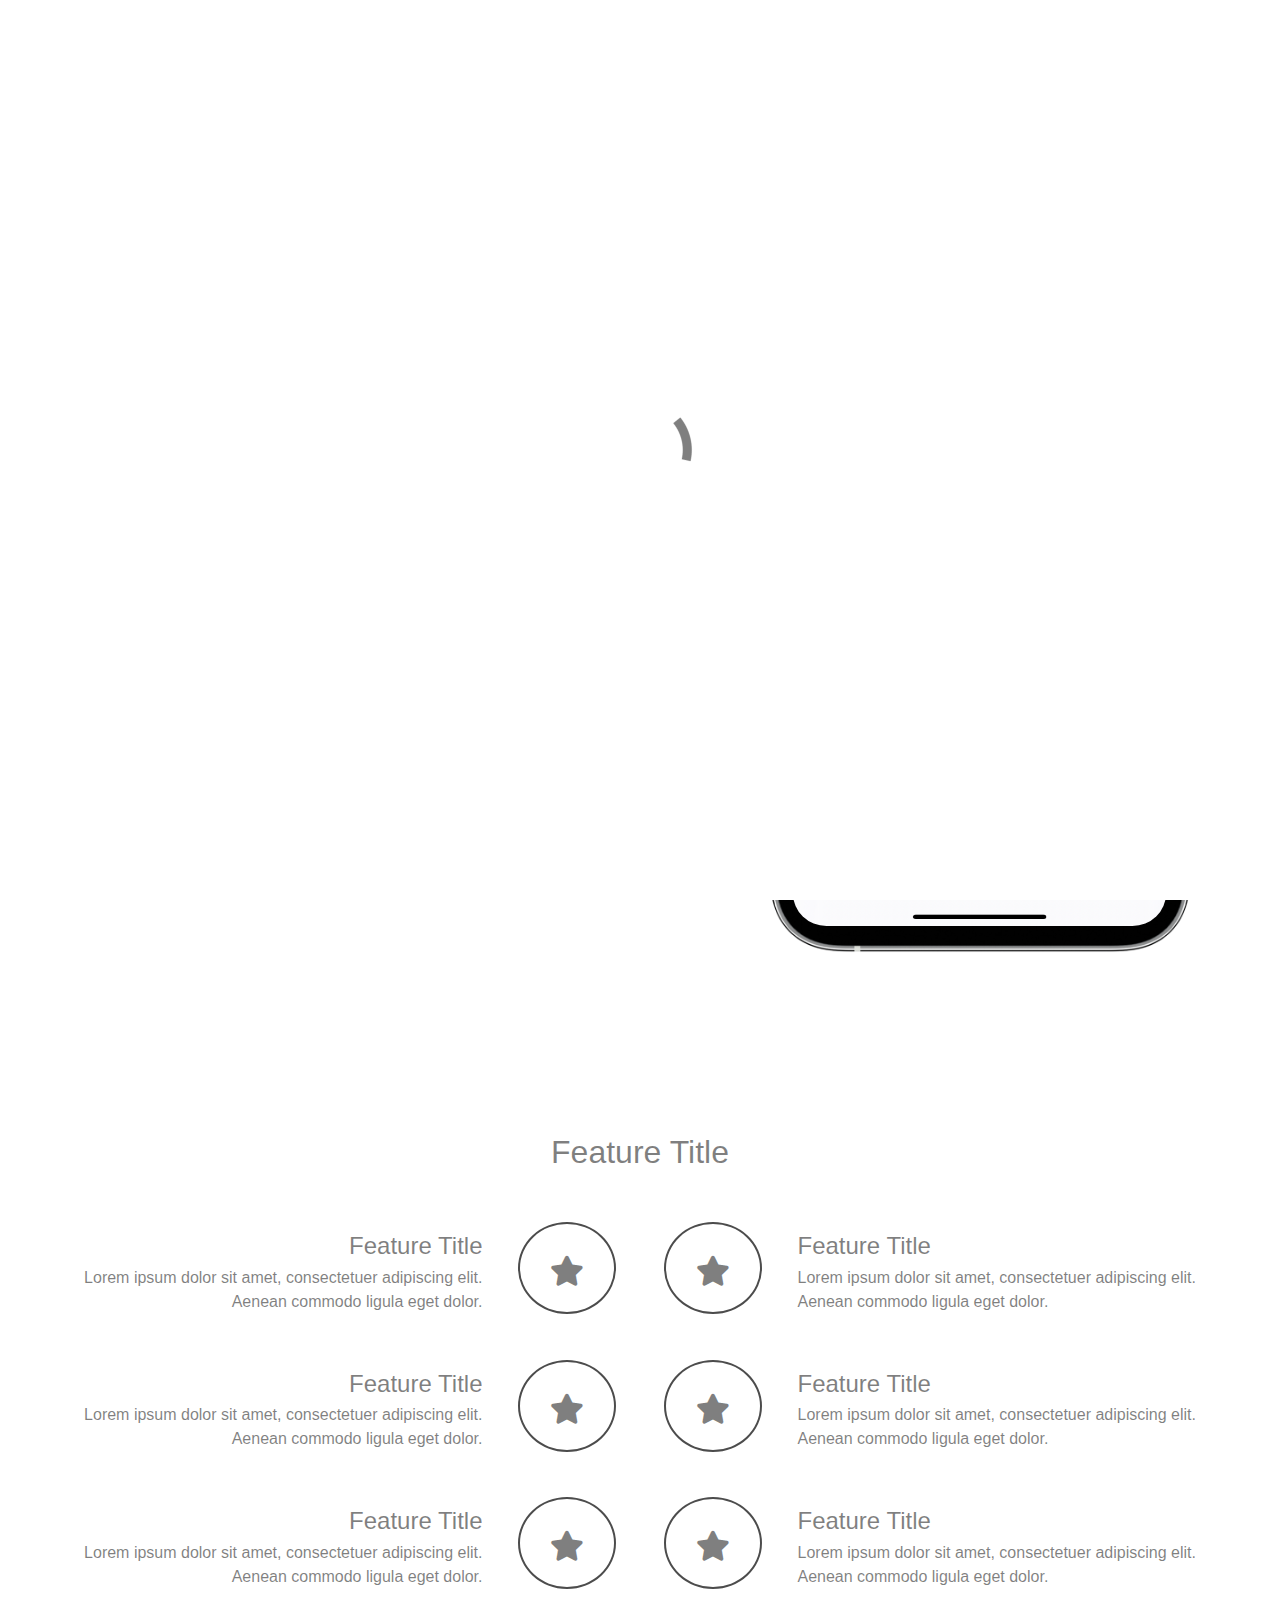
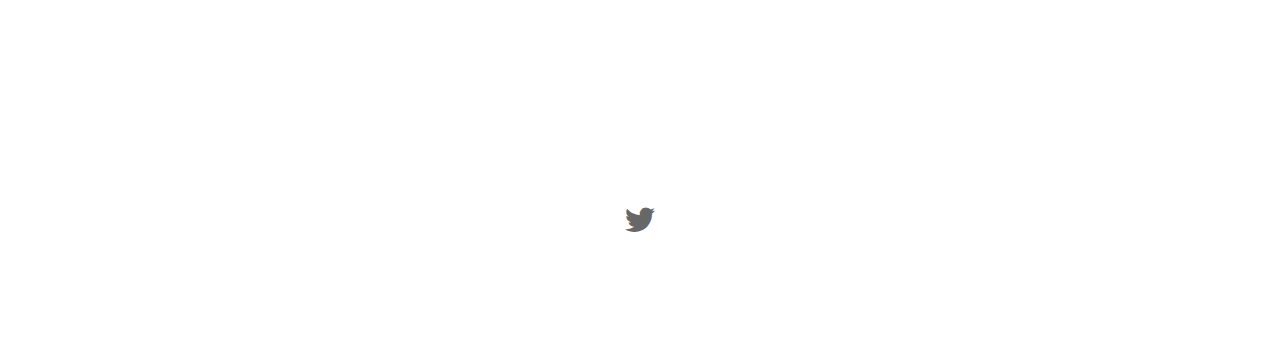
==== docs/index.html @ d51f31ea "move" ====
<!doctype html>
<html>
<head>
    <meta charset="utf-8">
    <meta name="keywords" content="">
    <meta name="description" content="">
    <meta name="viewport" content="width=device-width, initial-scale=1.0, viewport-fit=cover">
	<meta name="robots" content="index, follow">
    <link rel="shortcut icon" type="image/png" href="favicon.png">
    
	<link rel="stylesheet" type="text/css" href="./css/bootstrap.min.css?2874">
	<link rel="stylesheet" type="text/css" href="style.css?4431">
	<link rel="stylesheet" type="text/css" href="./css/animate.min.css?2931">
	<link rel="stylesheet" type="text/css" href="./css/all.min.css">
	
    <title>Home</title>


    
<!-- Analytics -->
 
<!-- Analytics END -->
    
</head>
<body>

<!-- Preloader -->
<div id="page-loading-blocs-notifaction" class="page-preloader"></div>
<!-- Preloader END -->


<!-- Main container -->
<div class="page-container">
    
<!-- bloc-0 -->
<div class="bloc bloc-fill-screen l-bloc" id="bloc-0">
	<div class="container fill-bloc-top-edge">
		<div class="row">
			<div class="col-12">
				<nav class="navbar navbar-light row navbar-expand-md" role="navigation">
					<div class="container-fluid ">
						<a class="navbar-brand" href="index.html">Editormode</a>
						<button id="nav-toggle" type="button" class="ui-navbar-toggler navbar-toggler border-0 p-0 object-hidden ms-auto me-md-0" aria-expanded="false" aria-label="Toggle navigation" data-bs-toggle="collapse" data-bs-target=".navbar-30087">
							<span class="navbar-toggler-icon"></span>
						</button>
						<div class="collapse navbar-collapse navbar-30087 object-hidden">
							<ul class="site-navigation nav navbar-nav object-hidden ms-auto">
								<li class="nav-item">
									<a href="index.html" class="nav-link">Home</a>
								</li>
							</ul>
						</div>
					</div>
				</nav>
			</div>
		</div>
	</div>
	<div class="container">
		<div class="row">
			<div class="col-lg-6 align-self-center col-md-7">
				<h1 class="mg-md text-center h1-style text-md-start">
					ピクセルアートを打つ。想像力を解き放つ。
				</h1>
				<h3 class="mg-md float-none text-center text-md-start">
					軽快で洗練されたインターフェイスを、いつでも、どこでも。
				</h3>
				<div class="text-center d-block text-lg-start text-md-start">
					<a href="index.html" class="btn btn-rd btn-lg btn-azure"><span class="icon-spacer fa fa-arrow-down none icon-white"></span>試用を開始する<br></a>
				</div>
			</div>
			<div class="col-lg-5 offset-lg-1 col-sm-8 offset-sm-2 offset-md-0 col-md-5">
				<div class="mx-auto d-block blocsapp-device blocsapp-device-iphone12 iphone12-black">
					<img src="img/lazyload-ph.png" data-src="img/helo.png" class="img-fluid lazyload " alt="Simulator%20Screen%20Shot%20 %20iPhone%2013%20Pro%20Max%20-%202022-07-05%20at%2023.49.57" />
				</div>
			</div>
		</div>
	</div>
	<div class="container fill-bloc-bottom-edge">
		<div class="row">
			<div class="col-12">
				<div class="text-center">
					<a href="#" data-scroll-speed="1000" onclick="scrollToTarget('0',this)"><span class="fa fa-angle-down icon-md animated bounce animDelay08"></span></a>
				</div>
			</div>
		</div>
	</div>
</div>
<!-- bloc-0 END -->

<!-- bloc-1 -->
<div class="bloc l-bloc" id="bloc-1">
	<div class="container bloc-lg">
		<div class="row">
			<div class="col-md-12">
				<h2 class="mg-md text-center">
					Feature Title<br>
				</h2>
			</div>
			<div class="col-md-6">
				<div class="row voffset">
					<div class="col order-1">
						<h4 class="text-center mg-sm text-lg-end">
							Feature Title
						</h4>
						<p class="text-center text-lg-end">
							Lorem ipsum dolor sit amet, consectetuer adipiscing elit. Aenean commodo ligula eget dolor.
						</p>
					</div>
					<div class="col-lg-3 order-lg-1">
						<div class="text-center">
							<span class="fa fa-star icon-round icon-md"></span>
						</div>
					</div>
				</div>
				<div class="row voffset">
					<div class="col order-2">
						<h4 class="text-center mg-sm text-lg-end">
							Feature Title
						</h4>
						<p class="text-center text-lg-end">
							Lorem ipsum dolor sit amet, consectetuer adipiscing elit. Aenean commodo ligula eget dolor.
						</p>
					</div>
					<div class="col-lg-3 order-lg-2">
						<div class="text-center">
							<span class="fa fa-star icon-round icon-md"></span>
						</div>
					</div>
				</div>
				<div class="row voffset">
					<div class="col order-2">
						<h4 class="text-center mg-sm text-lg-end">
							Feature Title
						</h4>
						<p class="text-center text-lg-end">
							Lorem ipsum dolor sit amet, consectetuer adipiscing elit. Aenean commodo ligula eget dolor.
						</p>
					</div>
					<div class="col-lg-3 order-lg-2">
						<div class="text-center">
							<span class="fa fa-star icon-round icon-md"></span>
						</div>
					</div>
				</div>
			</div>
			<div class="col-md-6">
				<div class="row">
					<div class="col-12">
						<div class="row voffset">
							<div class="col-lg-3">
								<div class="text-center">
									<span class="fa fa-star icon-round icon-md"></span>
								</div>
							</div>
							<div class="col">
								<h4 class="text-center mg-sm text-lg-start">
									Feature Title
								</h4>
								<p class="text-center text-lg-start">
									Lorem ipsum dolor sit amet, consectetuer adipiscing elit. Aenean commodo ligula eget dolor.
								</p>
							</div>
						</div>
						<div class="row voffset">
							<div class="col-lg-3">
								<div class="text-center">
									<span class="fa fa-star icon-round icon-md"></span>
								</div>
							</div>
							<div class="col">
								<h4 class="text-center mg-sm text-lg-start">
									Feature Title
								</h4>
								<p class="text-center text-lg-start">
									Lorem ipsum dolor sit amet, consectetuer adipiscing elit. Aenean commodo ligula eget dolor.
								</p>
							</div>
						</div>
						<div class="row voffset">
							<div class="col-lg-3">
								<div class="text-center">
									<span class="fa fa-star icon-round icon-md"></span>
								</div>
							</div>
							<div class="col">
								<h4 class="text-center mg-sm text-lg-start">
									Feature Title
								</h4>
								<p class="text-center text-lg-start">
									Lorem ipsum dolor sit amet, consectetuer adipiscing elit. Aenean commodo ligula eget dolor.
								</p>
							</div>
						</div>
					</div>
				</div>
			</div>
		</div>
	</div>
</div>
<!-- bloc-1 END -->

<!-- ScrollToTop Button -->
<a class="bloc-button btn btn-d scrollToTop" onclick="scrollToTarget('1',this)"><svg xmlns="http://www.w3.org/2000/svg" width="22" height="22" viewBox="0 0 32 32"><path class="scroll-to-top-btn-icon" d="M30,22.656l-14-13-14,13"/></svg></a>
<!-- ScrollToTop Button END-->


<!-- bloc-2 -->
<div class="bloc l-bloc" id="bloc-2">
	<div class="container bloc-lg">
		<div class="row">
			<div class="col">
				<div class="text-center">
					<a href="https://blocsapp.com/"><span class="fab fa-twitter icon-md"></span></a>
				</div>
			</div>
		</div>
	</div>
</div>
<!-- bloc-2 END -->

</div>
<!-- Main container END -->
    


<!-- Additional JS -->
<script src="./js/bootstrap.bundle.min.js?8996"></script>
<script src="./js/blocs.min.js?9680"></script>
<script src="./js/lazysizes.min.js" defer></script><!-- Additional JS END -->


</body>
</html>
---- docs/style.css ----
/*-----------------------------------------------------------------------------------
	Editormode
	Author: noppe
	Version: 1.0
	Built with Blocs
-----------------------------------------------------------------------------------*/
body{
	margin:0;
	padding:0;
    background:#FFFFFF;
    overflow-x:hidden;
    -webkit-font-smoothing: antialiased;
    -moz-osx-font-smoothing: grayscale;
}
.page-container{overflow: hidden;} /* Prevents unwanted scroll space when scroll FX used. */
a,button{transition: background .3s ease-in-out;outline: none!important;} /* Prevent blue selection glow on Chrome and Safari */
a:hover{text-decoration: none; cursor:pointer;}


/* Preloader */

.page-preloader{position: fixed;top: 0;bottom: 0;width: 100%;z-index:100000;background:#FFFFFF url("img/pageload-spinner.gif") no-repeat center center;animation-name: preloader-fade;animation-delay: 2s;animation-duration: 0.5s;animation-fill-mode: both;}
.preloader-complete{animation-delay:0.1s;}
@keyframes preloader-fade {0% {opacity: 1;visibility: visible;}100% {opacity: 0;visibility: hidden;}}

/* = Blocs
-------------------------------------------------------------- */

.bloc{
	width:100%;
	clear:both;
	background: 50% 50% no-repeat;
	padding:0 20px;
	-webkit-background-size: cover;
	-moz-background-size: cover;
	-o-background-size: cover;
	background-size: cover;
	position:relative;
	display:flex;
}
.bloc .container{
	padding-left:0;
	padding-right:0;
	position:relative;
}


/* Sizes */

.bloc-lg{
	padding:100px 20px;
}

/* = Full Screen Blocs 
-------------------------------------------------------------- */

.bloc-fill-screen{
	min-height:100vh;
	display: flex;
	flex-direction: column;
	padding-top:20px;
	padding-bottom:20px;
}
.bloc-fill-screen > .container{
	align-self: flex-middle;
	flex-grow: 1;
	display: flex;
	flex-wrap: wrap;
}
.bloc-fill-screen > .container > .row{
	flex-grow: 1;
	align-self: center;
	width:100%;
}
.bloc-fill-screen .fill-bloc-top-edge, .bloc-fill-screen .fill-bloc-bottom-edge{
	flex-grow: 0;
}
.bloc-fill-screen .fill-bloc-top-edge{
	align-self: flex-start;
}
.bloc-fill-screen .fill-bloc-bottom-edge{
	align-self: flex-end;
}


/* Light theme */

.d-bloc .card,.l-bloc{
	color:rgba(0,0,0,.5);
}
.d-bloc .card button:hover,.l-bloc button:hover{
	color:rgba(0,0,0,.7);
}
.l-bloc .icon-round,.l-bloc .icon-square,.l-bloc .icon-rounded,.l-bloc .icon-semi-rounded-a,.l-bloc .icon-semi-rounded-b{
	border-color:rgba(0,0,0,.7);
}
.d-bloc .card .divider-h span,.l-bloc .divider-h span{
	border-color:rgba(0,0,0,.1);
}
.d-bloc .card .a-btn,.l-bloc .a-btn,.l-bloc .navbar a,.l-bloc a .icon-sm, .l-bloc a .icon-md, .l-bloc a .icon-lg, .l-bloc a .icon-xl, .l-bloc h1 a, .l-bloc h2 a, .l-bloc h3 a, .l-bloc h4 a, .l-bloc h5 a, .l-bloc h6 a, .l-bloc p a{
	color:rgba(0,0,0,.6);
}
.d-bloc .card .a-btn:hover,.l-bloc .a-btn:hover,.l-bloc .navbar a:hover, .l-bloc a:hover .icon-sm, .l-bloc a:hover .icon-md, .l-bloc a:hover .icon-lg, .l-bloc a:hover .icon-xl, .l-bloc h1 a:hover, .l-bloc h2 a:hover, .l-bloc h3 a:hover, .l-bloc h4 a:hover, .l-bloc h5 a:hover, .l-bloc h6 a:hover, .l-bloc p a:hover{
	color:rgba(0,0,0,1);
}
.l-bloc .navbar-toggle .icon-bar{
	color:rgba(0,0,0,.6);
}
.d-bloc .card .btn-wire,.d-bloc .card .btn-wire:hover,.l-bloc .btn-wire,.l-bloc .btn-wire:hover{
	color:rgba(0,0,0,.7);
	border-color:rgba(0,0,0,.3);
}

/* Row Margin Offsets */

.voffset{
	margin-top:30px;
}


/* = NavBar
-------------------------------------------------------------- */

/* Handle Multi Level Navigation */
.dropdown-menu .dropdown-menu{
	border:none}
@media (min-width:576px){
	
.navbar-expand-sm .dropdown-menu .dropdown-menu{
	border:1px solid rgba(0,0,0,.15);
	position:absolute;
	left:100%;
	top:-7px}.navbar-expand-sm .dropdown-menu .submenu-left{
	right:100%;
	left:auto}}@media (min-width:768px){
	.navbar-expand-md .dropdown-menu .dropdown-menu{
	border:1px solid rgba(0,0,0,.15);
	border:1px solid rgba(0,0,0,.15);
	position:absolute;
	left:100%;
	top:-7px}.navbar-expand-md .dropdown-menu .submenu-left{
	right:100%;
	left:auto}}@media (min-width:992px){
	.navbar-expand-lg .dropdown-menu .dropdown-menu{
	border:1px solid rgba(0,0,0,.15);
	position:absolute;
	left:100%;
	top:-7px}.navbar-expand-lg .dropdown-menu .submenu-left{
	right:100%;
	left:auto}
}
/* = Bric adjustment margins
-------------------------------------------------------------- */

.mg-sm{
	margin-top:10px;
	margin-bottom:5px;
}
.mg-md{
	margin-top:10px;
	margin-bottom:20px;
}

/* = Buttons
-------------------------------------------------------------- */

.btn-d,.btn-d:hover,.btn-d:focus{
	color:#FFF;
	background:rgba(0,0,0,.3);
}

/* Prevent ugly blue glow on chrome and safari */
button{
	outline: none!important;
}

.btn-rd{
	border-radius: 40px;
}
.icon-spacer{
	margin-right:5px;
}

/* = Icons
-------------------------------------------------------------- */
.icon-md{
	font-size:30px!important;
}
.icon-round{
	margin:0 auto;
	border:2px solid transparent;
	border-radius: 50%;
	padding: 32px 30px 26px 30px;
	min-width:80px;
}
.icon-round.icon-md,.icon-square.icon-md,.icon-rounded.icon-md{
	min-width: 92px;
}
.icon-round.icon-lg,.icon-square.icon-lg,.icon-rounded.icon-lg{
	min-width: 122px;
}
.icon-round.icon-xl,.icon-square.icon-xl,.icon-rounded.icon-xl{
	min-width: 162px;
}




.card-sq, .card-sq .card-header, .card-sq .card-footer{
	border-radius:0;
}
.card-rd{
	border-radius:30px;
}
.card-rd .card-header{
	border-radius:29px 29px 0 0;
}
.card-rd .card-footer{
	border-radius:0 0 29px 29px;
}
/* = Masonary
-------------------------------------------------------------- */
.card-columns .card {
	margin-bottom: 0.75rem;
}
@media (min-width: 576px) {
	.card-columns {
	-webkit-column-count: 3;
	-moz-column-count: 3;
	column-count: 3;
	-webkit-column-gap: 1.25rem;
	-moz-column-gap: 1.25rem;
	column-gap: 1.25rem;
	orphans: 1;
	widows: 1;
}
.card-columns .card {
	display: inline-block;
	width: 100%;
}
}




/* ScrollToTop button */

.scrollToTop{
	width:36px;
	height:36px;
	padding:5px;
	position:fixed;
	bottom:20px;
	right:20px;
	opacity:0;
	z-index:999;
	transition: all .3s ease-in-out;
	pointer-events:none;
}
.showScrollTop{
	opacity: 1;
	pointer-events:all;
}
.scroll-to-top-btn-icon{
	fill: none;
	stroke: #fff;
	stroke-width: 2px;
	fill-rule: evenodd;
	stroke-linecap:round;
}
/* = iPhone 11 & 12 Devices
-------------------------------------------------------------- */

.blocsapp-device-iphone11,.blocsapp-device-iphone12{
	background-repeat:no-repeat;
	background-size:contain;
	background-position:center;
	display: block;
	width:100%;
	height:auto;
	padding: 9.6%;
	position: relative;
}
.blocsapp-device-iphone11::after,.blocsapp-device-iphone12::after{
	content:"";
	position:absolute;
	width:100%;
	height:5%;
	left:0;
	top:5%;
	margin-top:-0.5%;
	background-repeat:no-repeat;
	background-size:40%;
	background-position:top center;
	background-image:url("img/iphone-notch.png");
}
.blocsapp-device-iphone11 img,.blocsapp-device-iphone12 img{
	width:100%;
	height:auto;
	margin: 0 auto;
	border-radius:9%/4%;
}
.blocsapp-device-iphone11 .ratio::before,.blocsapp-device-iphone12 .ratio::before{
	padding-top: 106.25%;
}
.blocsapp-device-iphone11 .ratio,.blocsapp-device-iphone12 .ratio{
	padding-bottom: 90%;
	width: 90.0%;
	right: -5%;
	border-radius: 2%/3%;
}
.blocsapp-device-iphone12.iphone12-black{
	background-image:url("img/Apple-iPhone-12-Black.png");
}

/* Hide Object */
.object-hidden{
	display:none;
}

/* = Custom Styling
-------------------------------------------------------------- */

h1,h2,h3,h4,h5,h6,p,label,.btn,a{
	font-family:"Helvetica";
}
.container{
	max-width:1140px;
}
.h1-style{
	font-family:Helvetica;
	font-weight:900;
}

/* = Colour
-------------------------------------------------------------- */


/* Button colour styles */

.btn-azure{
	background:#0096FF;
	color:#FFFFFF!important;
}
.btn-azure:hover{
	background:#0078cc!important;
	color:#FFFFFF!important;
}

/* Icon colour styles */

.icon-white{
	color:#FFFFFF!important;
	border-color:#FFFFFF!important;
}




/* = Bloc Padding Multi Breakpoint
-------------------------------------------------------------- */

@media (min-width: 576px) {
    .bloc-xxl-sm{padding:200px 20px;}
    .bloc-xl-sm{padding:150px 20px;}
    .bloc-lg-sm{padding:100px 20px;}
    .bloc-md-sm{padding:50px 20px;}
    .bloc-sm-sm{padding:20px;}
    .bloc-no-padding-sm{padding:0 20px;}
}
@media (min-width: 768px) {
    .bloc-xxl-md{padding:200px 20px;}
    .bloc-xl-md{padding:150px 20px;}
    .bloc-lg-md{padding:100px 20px;}
    .bloc-md-md{padding:50px 20px;}
    .bloc-sm-md{padding:20px 20px;}
    .bloc-no-padding-md{padding:0 20px;}
}
@media (min-width: 992px) {
    .bloc-xxl-lg{padding:200px 20px;}
    .bloc-xl-lg{padding:150px 20px;}
    .bloc-lg-lg{padding:100px 20px;}
    .bloc-md-lg{padding:50px 20px;}
    .bloc-sm-lg{padding:20px;}
    .bloc-no-padding-lg{padding:0 20px;}
}


/* = Mobile adjustments 
-------------------------------------------------------------- */
@media (max-width: 1024px)
{
    .bloc.full-width-bloc, .bloc-tile-2.full-width-bloc .container, .bloc-tile-3.full-width-bloc .container, .bloc-tile-4.full-width-bloc .container{
        padding-left: 0; 
        padding-right: 0;  
    }
}
@media (max-width: 991px)
{
    .container{width:100%;}
    .bloc{padding-left: constant(safe-area-inset-left);padding-right: constant(safe-area-inset-right);} /* iPhone X Notch Support*/
    .bloc-group, .bloc-group .bloc{display:block;width:100%;}
}
@media (max-width: 767px)
{
    .bloc-tile-2 .container, .bloc-tile-3 .container, .bloc-tile-4 .container{
        padding-left:0;padding-right:0;
    }
    .btn-dwn{
       display:none; 
    }
    .voffset{
        margin-top:5px;
    }
    .voffset-md{
        margin-top:20px;
    }
    .voffset-lg{
        margin-top:30px;
    }
    form{
        padding:5px;
    }
    .close-lightbox{
        display:inline-block;
    }
    .blocsapp-device-iphone5{
	   background-size: 216px 425px;
	   padding-top:60px;
	   width:216px;
	   height:425px;
    }
    .blocsapp-device-iphone5 img{
	   width: 180px;
	   height: 320px;
    }
}
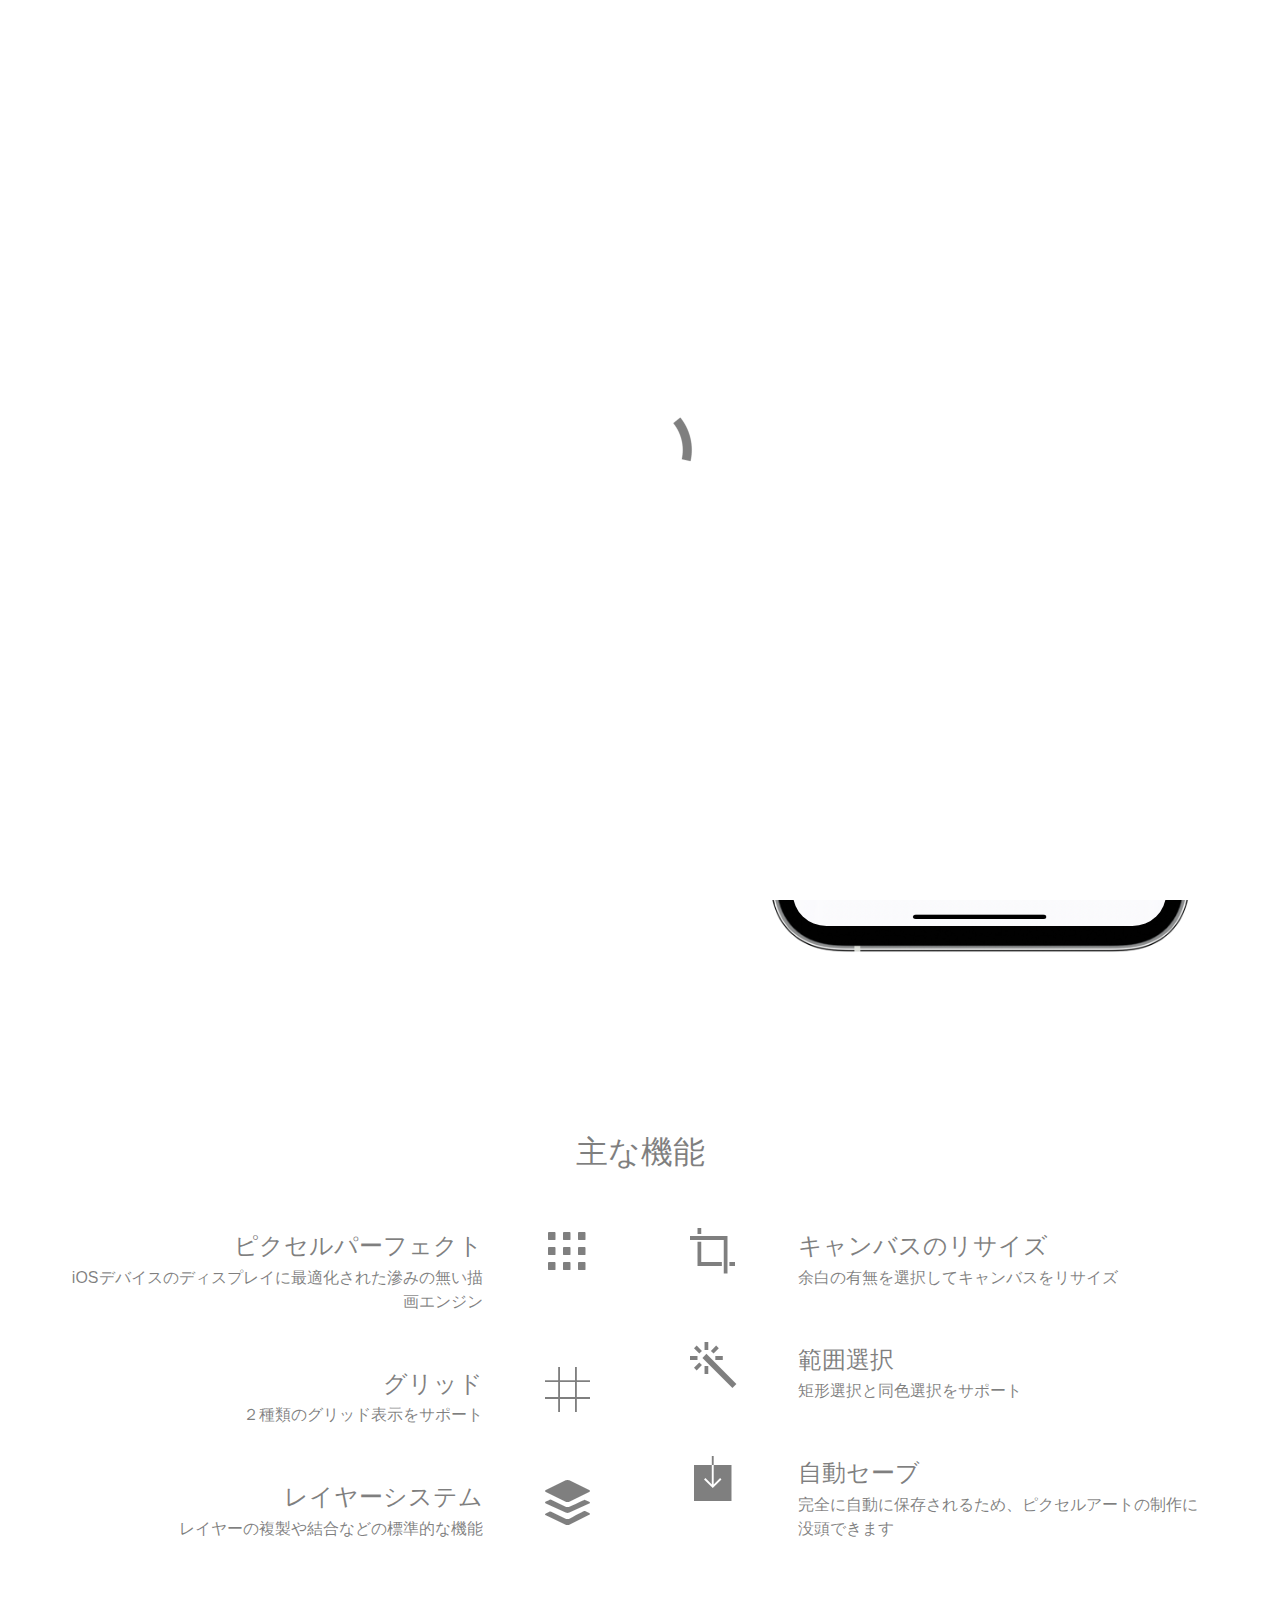
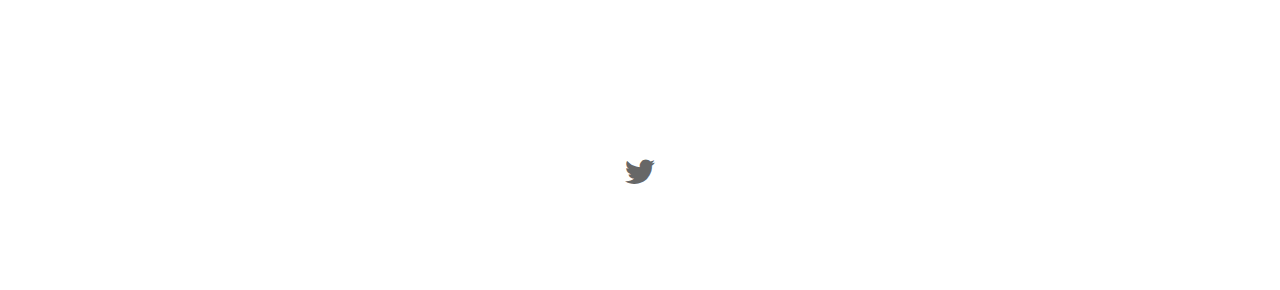
==== commit bf1b705e: "update" ====
--- a/docs/index.html
+++ b/docs/index.html
@@ -8,10 +8,11 @@
 	<meta name="robots" content="index, follow">
     <link rel="shortcut icon" type="image/png" href="favicon.png">
     
-	<link rel="stylesheet" type="text/css" href="./css/bootstrap.min.css?2874">
-	<link rel="stylesheet" type="text/css" href="style.css?4431">
-	<link rel="stylesheet" type="text/css" href="./css/animate.min.css?2931">
+	<link rel="stylesheet" type="text/css" href="./css/bootstrap.min.css?6904">
+	<link rel="stylesheet" type="text/css" href="style.css?3915">
+	<link rel="stylesheet" type="text/css" href="./css/animate.min.css?5350">
 	<link rel="stylesheet" type="text/css" href="./css/all.min.css">
+	<link rel="stylesheet" type="text/css" href="./css/ionicons.min.css">
 	
     <title>Home</title>
 
@@ -65,12 +66,12 @@
 					軽快で洗練されたインターフェイスを、いつでも、どこでも。
 				</h3>
 				<div class="text-center d-block text-lg-start text-md-start">
-					<a href="index.html" class="btn btn-rd btn-lg btn-azure"><span class="icon-spacer fa fa-arrow-down none icon-white"></span>試用を開始する<br></a>
+					<a href="https://apple.co/3c13Ho1" class="btn btn-rd btn-azure btn-sm"><span class="icon-spacer fa fa-arrow-down none icon-white"></span>試用を開始する<br></a>
 				</div>
 			</div>
 			<div class="col-lg-5 offset-lg-1 col-sm-8 offset-sm-2 offset-md-0 col-md-5">
 				<div class="mx-auto d-block blocsapp-device blocsapp-device-iphone12 iphone12-black">
-					<img src="img/lazyload-ph.png" data-src="img/helo.png" class="img-fluid lazyload " alt="Simulator%20Screen%20Shot%20 %20iPhone%2013%20Pro%20Max%20-%202022-07-05%20at%2023.49.57" />
+					<img src="img/lazyload-ph.png" data-src="img/helo.png" class="img-fluid lazyload" alt="Simulator%20Screen%20Shot%20 %20iPhone%2013%20Pro%20Max%20-%202022-07-05%20at%2023.49.57" />
 				</div>
 			</div>
 		</div>
@@ -93,52 +94,52 @@
 		<div class="row">
 			<div class="col-md-12">
 				<h2 class="mg-md text-center">
-					Feature Title<br>
+					主な機能<br>
 				</h2>
 			</div>
 			<div class="col-md-6">
 				<div class="row voffset">
 					<div class="col order-1">
 						<h4 class="text-center mg-sm text-lg-end">
-							Feature Title
+							ピクセルパーフェクト
 						</h4>
 						<p class="text-center text-lg-end">
-							Lorem ipsum dolor sit amet, consectetuer adipiscing elit. Aenean commodo ligula eget dolor.
+							iOSデバイスのディスプレイに最適化された滲みの無い描画エンジン
 						</p>
 					</div>
 					<div class="col-lg-3 order-lg-1">
 						<div class="text-center">
-							<span class="fa fa-star icon-round icon-md"></span>
+							<span class="ion ion-grid none icon-lg"></span>
 						</div>
 					</div>
 				</div>
 				<div class="row voffset">
 					<div class="col order-2">
 						<h4 class="text-center mg-sm text-lg-end">
-							Feature Title
+							グリッド
 						</h4>
 						<p class="text-center text-lg-end">
-							Lorem ipsum dolor sit amet, consectetuer adipiscing elit. Aenean commodo ligula eget dolor.
+							２種類のグリッド表示をサポート
 						</p>
 					</div>
 					<div class="col-lg-3 order-lg-2">
 						<div class="text-center">
-							<span class="fa fa-star icon-round icon-md"></span>
+							<span class="ion ion-ios-grid-view-outline icon-lg"></span>
 						</div>
 					</div>
 				</div>
 				<div class="row voffset">
 					<div class="col order-2">
 						<h4 class="text-center mg-sm text-lg-end">
-							Feature Title
+							レイヤーシステム
 						</h4>
 						<p class="text-center text-lg-end">
-							Lorem ipsum dolor sit amet, consectetuer adipiscing elit. Aenean commodo ligula eget dolor.
+							レイヤーの複製や結合などの標準的な機能
 						</p>
 					</div>
 					<div class="col-lg-3 order-lg-2">
 						<div class="text-center">
-							<span class="fa fa-star icon-round icon-md"></span>
+							<span class="ion ion-social-buffer icon-lg"></span>
 						</div>
 					</div>
 				</div>
@@ -149,45 +150,45 @@
 						<div class="row voffset">
 							<div class="col-lg-3">
 								<div class="text-center">
-									<span class="fa fa-star icon-round icon-md"></span>
+									<span class="ion ion-ios-crop-strong icon-lg"></span>
 								</div>
 							</div>
 							<div class="col">
 								<h4 class="text-center mg-sm text-lg-start">
-									Feature Title
+									キャンバスのリサイズ
 								</h4>
 								<p class="text-center text-lg-start">
-									Lorem ipsum dolor sit amet, consectetuer adipiscing elit. Aenean commodo ligula eget dolor.
+									余白の有無を選択してキャンバスをリサイズ
 								</p>
 							</div>
 						</div>
 						<div class="row voffset">
 							<div class="col-lg-3">
 								<div class="text-center">
-									<span class="fa fa-star icon-round icon-md"></span>
+									<span class="ion ion-ios-color-wand icon-lg"></span>
 								</div>
 							</div>
 							<div class="col">
 								<h4 class="text-center mg-sm text-lg-start">
-									Feature Title
+									範囲選択
 								</h4>
 								<p class="text-center text-lg-start">
-									Lorem ipsum dolor sit amet, consectetuer adipiscing elit. Aenean commodo ligula eget dolor.
+									矩形選択と同色選択をサポート
 								</p>
 							</div>
 						</div>
 						<div class="row voffset">
 							<div class="col-lg-3">
 								<div class="text-center">
-									<span class="fa fa-star icon-round icon-md"></span>
+									<span class="icon-lg ion ion-ios-download"></span>
 								</div>
 							</div>
 							<div class="col">
 								<h4 class="text-center mg-sm text-lg-start">
-									Feature Title
+									自動セーブ
 								</h4>
-								<p class="text-center text-lg-start">
-									Lorem ipsum dolor sit amet, consectetuer adipiscing elit. Aenean commodo ligula eget dolor.
+								<p class="text-center text-lg-start ">
+									完全に自動に保存されるため、ピクセルアートの制作に没頭できます
 								</p>
 							</div>
 						</div>
@@ -210,7 +211,7 @@
 		<div class="row">
 			<div class="col">
 				<div class="text-center">
-					<a href="https://blocsapp.com/"><span class="fab fa-twitter icon-md"></span></a>
+					<a href="https://twitter.com/editormode" target="_blank"><span class="fab fa-twitter icon-md"></span></a>
 				</div>
 			</div>
 		</div>
@@ -224,8 +225,8 @@
 
 
 <!-- Additional JS -->
-<script src="./js/bootstrap.bundle.min.js?8996"></script>
-<script src="./js/blocs.min.js?9680"></script>
+<script src="./js/bootstrap.bundle.min.js?151"></script>
+<script src="./js/blocs.min.js?545"></script>
 <script src="./js/lazysizes.min.js" defer></script><!-- Additional JS END -->
 
 
--- a/docs/style.css
+++ b/docs/style.css
@@ -186,21 +186,8 @@
 .icon-md{
 	font-size:30px!important;
 }
-.icon-round{
-	margin:0 auto;
-	border:2px solid transparent;
-	border-radius: 50%;
-	padding: 32px 30px 26px 30px;
-	min-width:80px;
-}
-.icon-round.icon-md,.icon-square.icon-md,.icon-rounded.icon-md{
-	min-width: 92px;
-}
-.icon-round.icon-lg,.icon-square.icon-lg,.icon-rounded.icon-lg{
-	min-width: 122px;
-}
-.icon-round.icon-xl,.icon-square.icon-xl,.icon-rounded.icon-xl{
-	min-width: 162px;
+.icon-lg{
+	font-size:60px!important;
 }
 
 
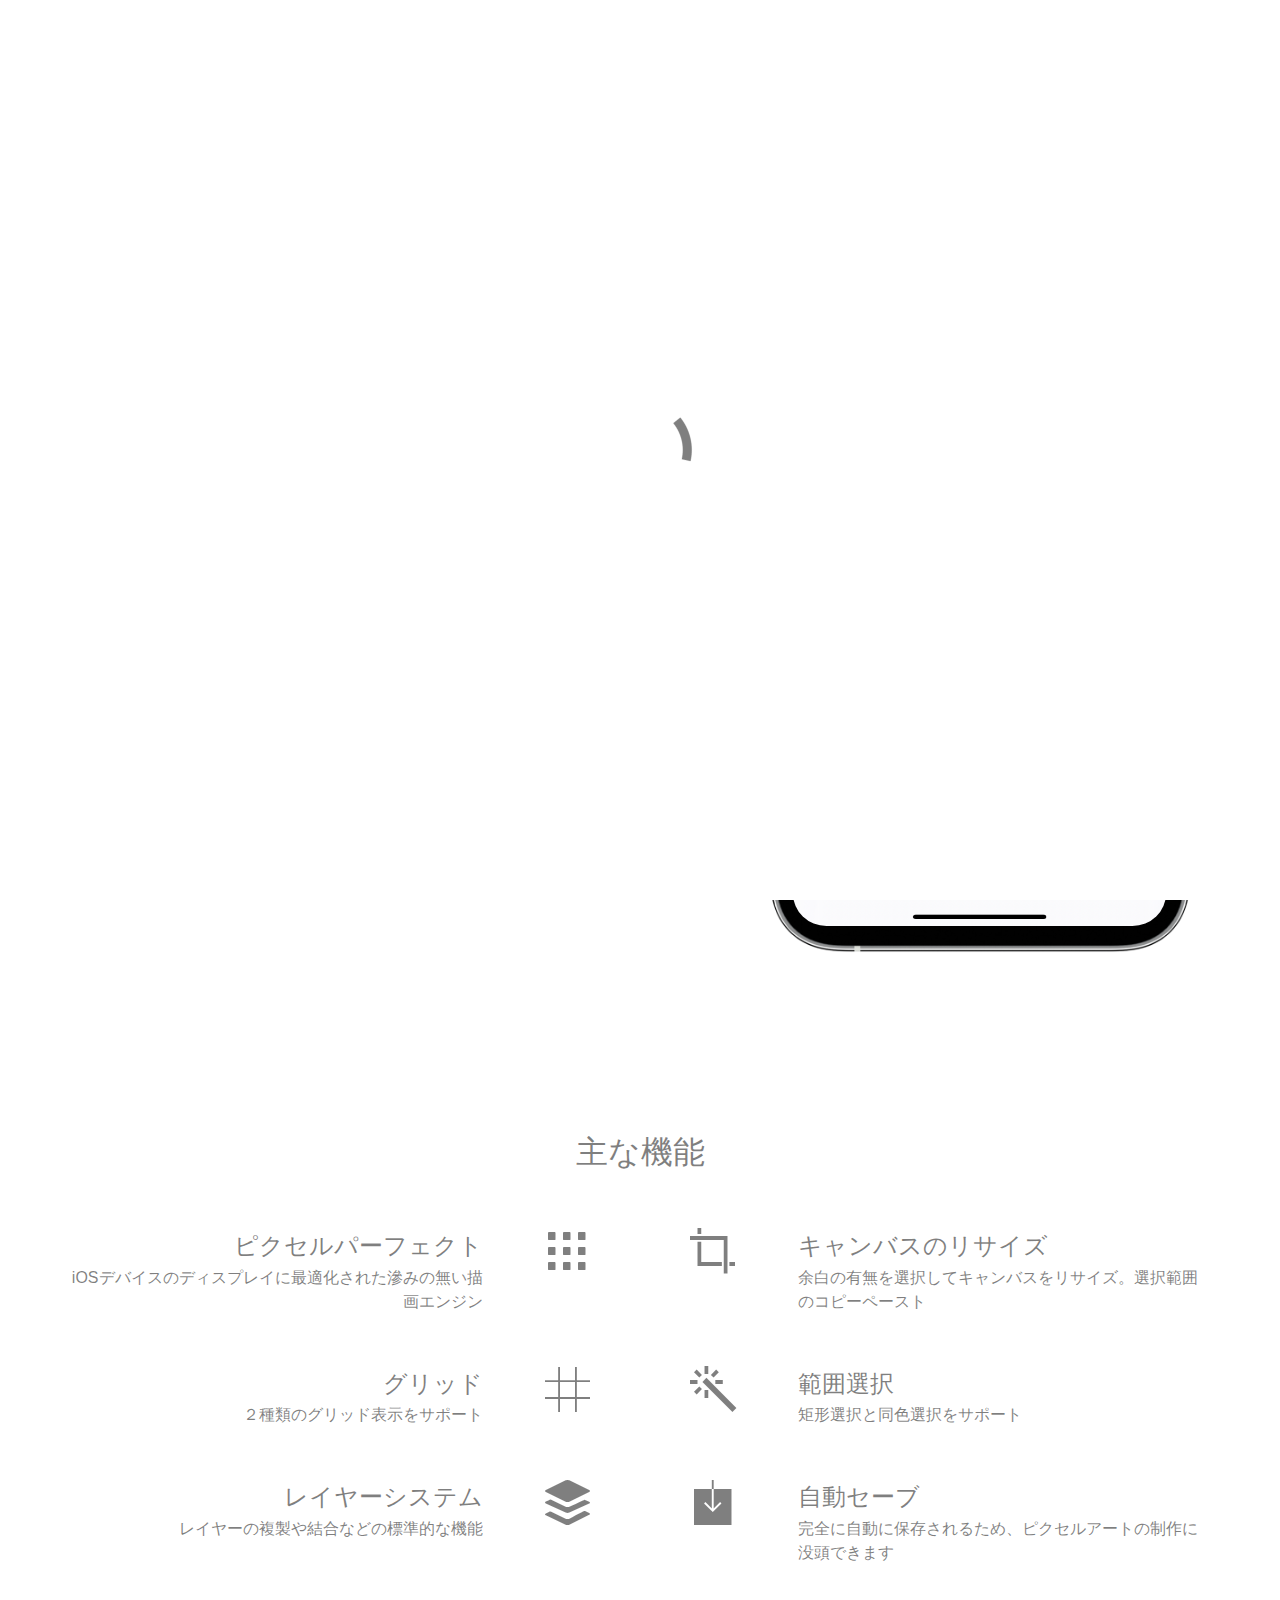
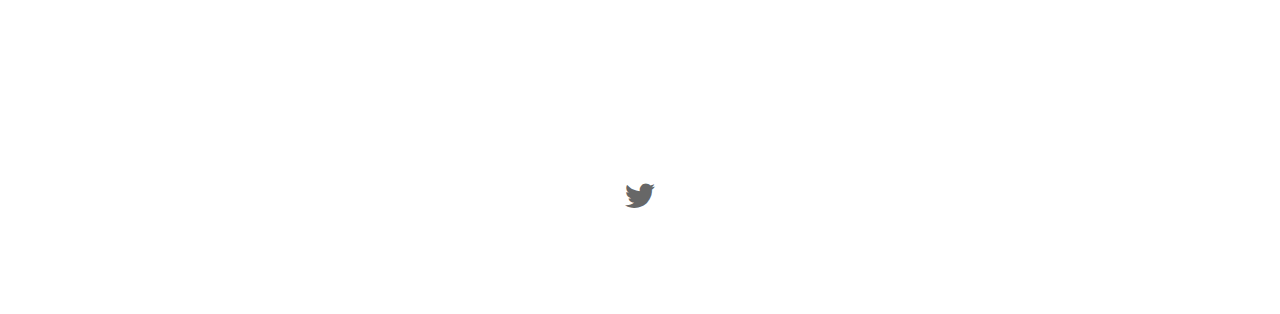
==== commit e5629bab: "smart app banner" ====
--- a/docs/index.html
+++ b/docs/index.html
@@ -8,15 +8,15 @@
 	<meta name="robots" content="index, follow">
     <link rel="shortcut icon" type="image/png" href="favicon.png">
     
-	<link rel="stylesheet" type="text/css" href="./css/bootstrap.min.css?6904">
-	<link rel="stylesheet" type="text/css" href="style.css?3915">
-	<link rel="stylesheet" type="text/css" href="./css/animate.min.css?5350">
+	<link rel="stylesheet" type="text/css" href="./css/bootstrap.min.css?9304">
+	<link rel="stylesheet" type="text/css" href="style.css?5125">
+	<link rel="stylesheet" type="text/css" href="./css/animate.min.css?6289">
 	<link rel="stylesheet" type="text/css" href="./css/all.min.css">
 	<link rel="stylesheet" type="text/css" href="./css/ionicons.min.css">
 	
     <title>Home</title>
 
-
+<meta name="apple-itunes-app" content="app-id=1586258429">
     
 <!-- Analytics -->
  
@@ -34,12 +34,12 @@
 <div class="page-container">
     
 <!-- bloc-0 -->
-<div class="bloc bloc-fill-screen l-bloc" id="bloc-0">
+<div class="bloc bloc-fill-screen l-bloc " id="bloc-0">
 	<div class="container fill-bloc-top-edge">
 		<div class="row">
 			<div class="col-12">
 				<nav class="navbar navbar-light row navbar-expand-md" role="navigation">
-					<div class="container-fluid ">
+					<div class="container-fluid">
 						<a class="navbar-brand" href="index.html">Editormode</a>
 						<button id="nav-toggle" type="button" class="ui-navbar-toggler navbar-toggler border-0 p-0 object-hidden ms-auto me-md-0" aria-expanded="false" aria-label="Toggle navigation" data-bs-toggle="collapse" data-bs-target=".navbar-30087">
 							<span class="navbar-toggler-icon"></span>
@@ -158,7 +158,7 @@
 									キャンバスのリサイズ
 								</h4>
 								<p class="text-center text-lg-start">
-									余白の有無を選択してキャンバスをリサイズ
+									余白の有無を選択してキャンバスをリサイズ。選択範囲のコピーペースト<br>
 								</p>
 							</div>
 						</div>
@@ -187,7 +187,7 @@
 								<h4 class="text-center mg-sm text-lg-start">
 									自動セーブ
 								</h4>
-								<p class="text-center text-lg-start ">
+								<p class="text-center text-lg-start">
 									完全に自動に保存されるため、ピクセルアートの制作に没頭できます
 								</p>
 							</div>
@@ -225,8 +225,8 @@
 
 
 <!-- Additional JS -->
-<script src="./js/bootstrap.bundle.min.js?151"></script>
-<script src="./js/blocs.min.js?545"></script>
+<script src="./js/bootstrap.bundle.min.js?6212"></script>
+<script src="./js/blocs.min.js?7266"></script>
 <script src="./js/lazysizes.min.js" defer></script><!-- Additional JS END -->
 
 
--- a/docs/style.css
+++ b/docs/style.css
@@ -422,3 +422,11 @@
 	   height: 320px;
     }
 }
+@media (max-width: 575px){
+	.navbar-brand img{
+		width:30px;
+		height:30px;
+	}
+	
+}
+
